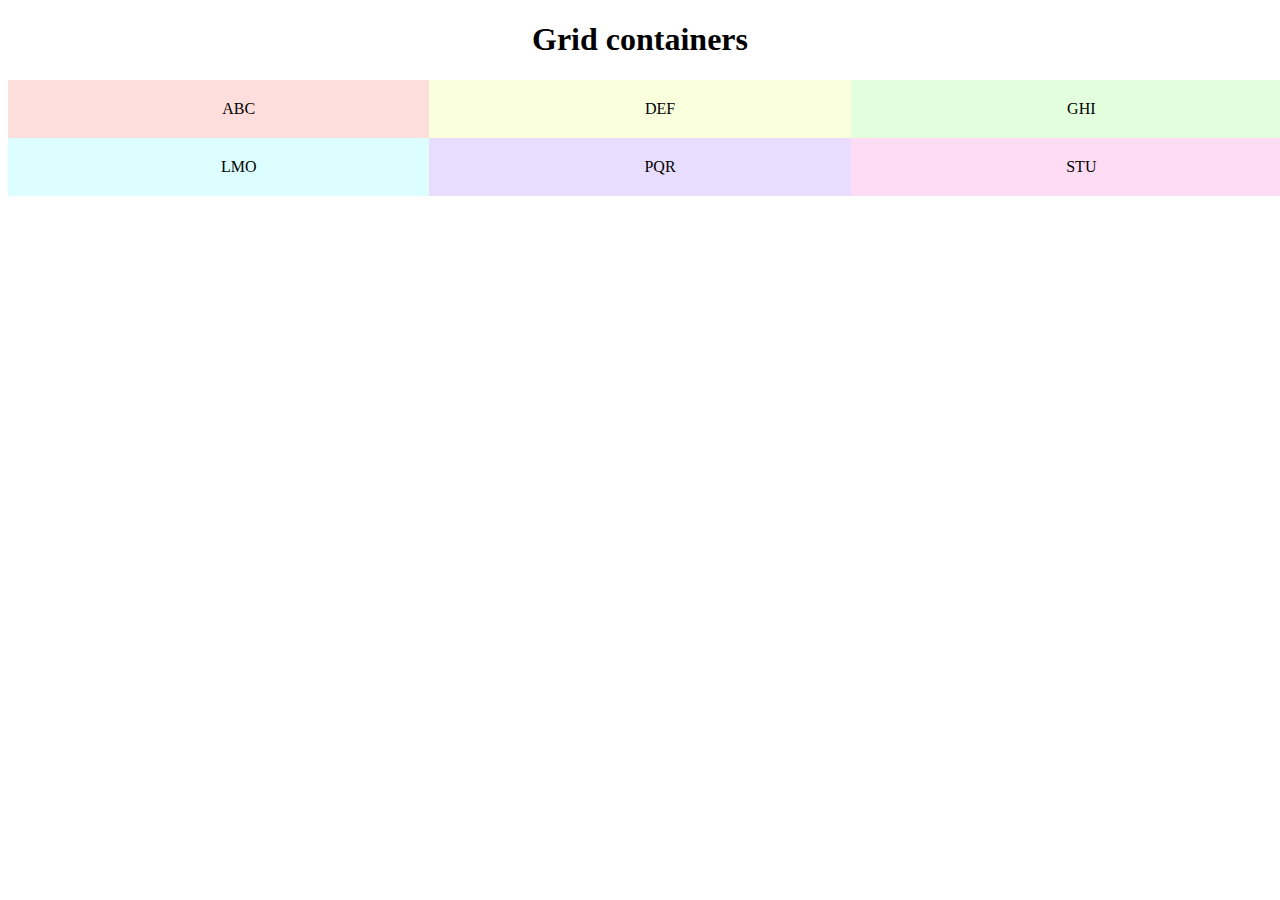
==== index.html @ 9186f8e0 "project setup for grid layouts" ====
<!DOCTYPE html>
<html lang="en">
<head>
    <meta charset="UTF-8">
    <meta name="viewport" content="width=device-width, initial-scale=1.0">
    <title>Grid templates</title>
    <link rel="stylesheet" href="styles.css">
</head>
<body>
    <div class="main_container">
        <h1>Grid containers</h1>

        <div class="grid__container">
            <div class="item_1 common">ABC</div>
            <div class="item_2 common">DEF</div>
            <div class="item_3 common">GHI</div>
            <div class="item_4 common">LMO</div>
            <div class="item_5 common">PQR</div>
            <div class="item_6 common">STU</div>
        </div>
    </div>
</body>
</html>
---- styles.css ----
.main_container {
    text-align: center;
}
.common {
    width: 100%;
    padding: 20px;
}
.grid__container {
    display: grid;
    grid-template-columns: repeat(3, 1fr);
    grid-auto-rows: repeat(2, 1fr);
    justify-items: stretch;
    align-items: stretch;
}
.item_1 {
    background: #fedddd;
}
.item_2 {
    background: #f9fedd;
}
.item_3 {
    background: #e2fedd;
}
.item_4 {
    background: #ddfefe;
}
.item_5 {
    background: #e9ddfe;
}
.item_6 {
    background: #feddf4;
}
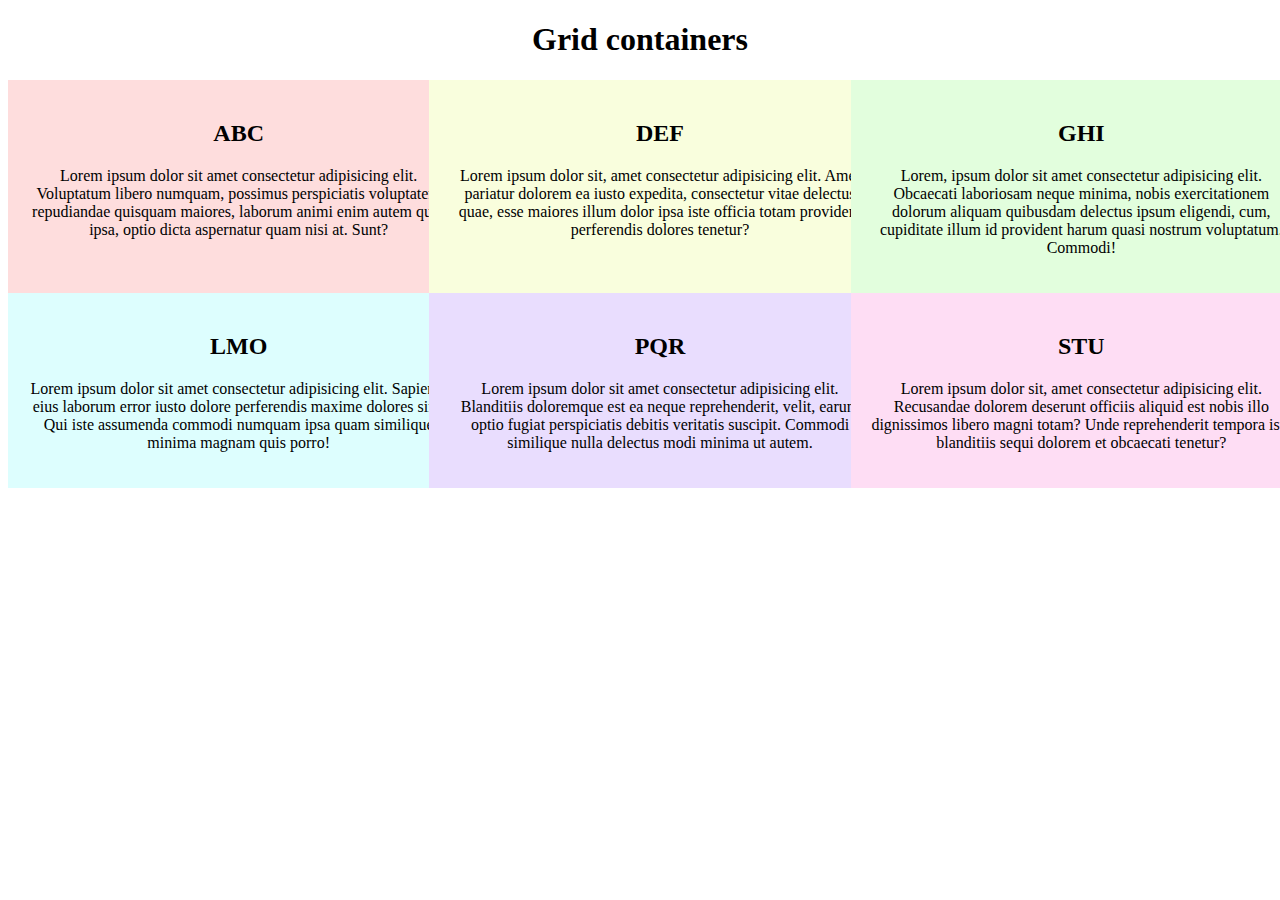
==== commit aa2ab4e4: "practive branch" ====
--- a/index.html
+++ b/index.html
@@ -11,12 +11,30 @@
         <h1>Grid containers</h1>
 
         <div class="grid__container">
-            <div class="item_1 common">ABC</div>
-            <div class="item_2 common">DEF</div>
-            <div class="item_3 common">GHI</div>
-            <div class="item_4 common">LMO</div>
-            <div class="item_5 common">PQR</div>
-            <div class="item_6 common">STU</div>
+            <div class="item_1 common">
+                <h2>ABC</h2>
+                <p>Lorem ipsum dolor sit amet consectetur adipisicing elit. Voluptatum libero numquam, possimus perspiciatis voluptatem repudiandae quisquam maiores, laborum animi enim autem quas ipsa, optio dicta aspernatur quam nisi at. Sunt?</p>
+            </div>
+            <div class="item_2 common">
+                <h2>DEF</h2>
+                <p>Lorem ipsum dolor sit, amet consectetur adipisicing elit. Amet pariatur dolorem ea iusto expedita, consectetur vitae delectus quae, esse maiores illum dolor ipsa iste officia totam provident perferendis dolores tenetur?</p>
+            </div>
+            <div class="item_3 common">
+                <h2>GHI</h2>
+                <p>Lorem, ipsum dolor sit amet consectetur adipisicing elit. Obcaecati laboriosam neque minima, nobis exercitationem dolorum aliquam quibusdam delectus ipsum eligendi, cum, cupiditate illum id provident harum quasi nostrum voluptatum. Commodi!</p>
+            </div>
+            <div class="item_4 common">
+                <h2>LMO</h2>
+                <p>Lorem ipsum dolor sit amet consectetur adipisicing elit. Sapiente eius laborum error iusto dolore perferendis maxime dolores sint. Qui iste assumenda commodi numquam ipsa quam similique minima magnam quis porro!</p>
+            </div>
+            <div class="item_5 common">
+                <h2>PQR</h2>
+                <p>Lorem ipsum dolor sit amet consectetur adipisicing elit. Blanditiis doloremque est ea neque reprehenderit, velit, earum optio fugiat perspiciatis debitis veritatis suscipit. Commodi similique nulla delectus modi minima ut autem.</p>
+            </div>
+            <div class="item_6 common">
+                <h2>STU</h2>
+                <p>Lorem ipsum dolor sit, amet consectetur adipisicing elit. Recusandae dolorem deserunt officiis aliquid est nobis illo dignissimos libero magni totam? Unde reprehenderit tempora iste blanditiis sequi dolorem et obcaecati tenetur?</p>
+            </div>
         </div>
     </div>
 </body>
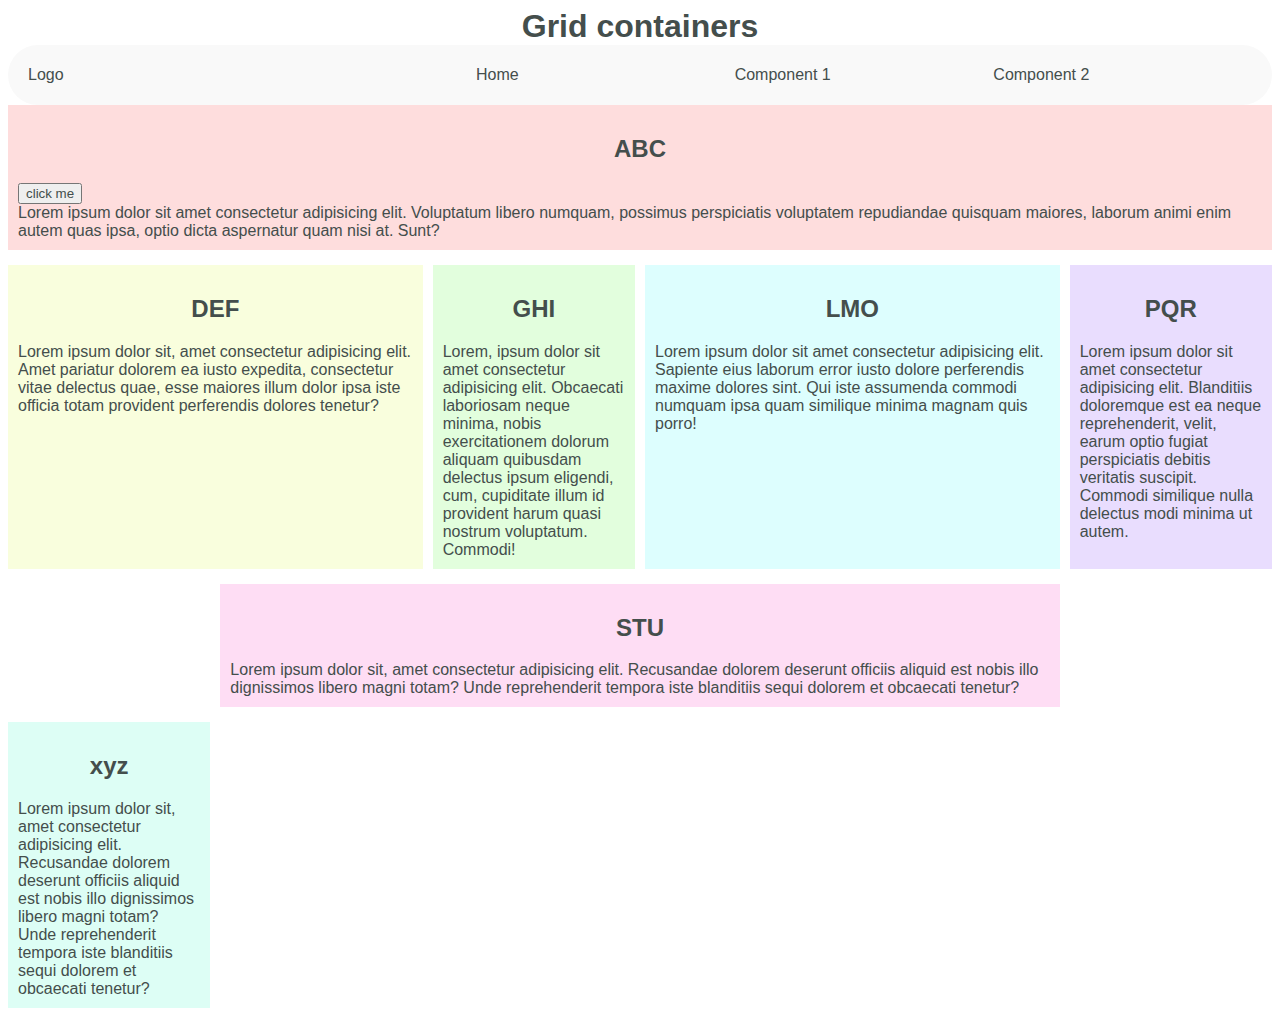
==== commit ec40a698: "used fetch function and learn how to use chart js" ====
--- a/index.html
+++ b/index.html
@@ -10,9 +10,25 @@
     <div class="main_container">
         <h1>Grid containers</h1>
 
+        <!-- Navigation -->
+        <nav class="nav">
+            <div class="logo">
+                <a href="/index.html">Logo</a>
+            </div>
+
+            <ul>
+                <li><a href="index.html">Home</a></li>
+                <li><a href="./comp1.html">Component 1</a></li>
+                <li><a href="./comp2.html">Component 2</a></li>
+
+            </ul>
+        </nav>
+
         <div class="grid__container">
             <div class="item_1 common">
                 <h2>ABC</h2>
+                <button id="fetch">click me</button>
+                <img src="" id="card" style="width: 200px" />
                 <p>Lorem ipsum dolor sit amet consectetur adipisicing elit. Voluptatum libero numquam, possimus perspiciatis voluptatem repudiandae quisquam maiores, laborum animi enim autem quas ipsa, optio dicta aspernatur quam nisi at. Sunt?</p>
             </div>
             <div class="item_2 common">
@@ -35,7 +51,12 @@
                 <h2>STU</h2>
                 <p>Lorem ipsum dolor sit, amet consectetur adipisicing elit. Recusandae dolorem deserunt officiis aliquid est nobis illo dignissimos libero magni totam? Unde reprehenderit tempora iste blanditiis sequi dolorem et obcaecati tenetur?</p>
             </div>
+            <div class="item_7 common">
+                <h2>xyz</h2>
+                <p>Lorem ipsum dolor sit, amet consectetur adipisicing elit. Recusandae dolorem deserunt officiis aliquid est nobis illo dignissimos libero magni totam? Unde reprehenderit tempora iste blanditiis sequi dolorem et obcaecati tenetur?</p>
+            </div>
         </div>
     </div>
+    <script src="script.js"></script>
 </body>
 </html>--- a/styles.css
+++ b/styles.css
@@ -1,32 +1,124 @@
-.main_container {
+* {
+    font-family: 'Segoe UI', Tahoma, Geneva, Verdana, sans-serif;
+    box-sizing: border-box;
+    color: #444e4c;
+}
+h1, p {
+    margin: 0;
+}
+ul {
+    list-style-type: none;
+}
+a {
+    text-decoration: none;
+}
+.main_container h1{
     text-align: center;
 }
+.main_container h2{
+    text-align: center;
+}
+/* Navigation */
+.nav {
+    width: 100%;
+    display: grid;
+    grid-template-columns: 1fr 2fr;
+    align-items: center;
+    background: #f9f9f9;
+    border-radius: 50px;
+    padding: 5px 20px;
+}
+.nav ul {
+    display: grid;
+    grid-template-columns: repeat(3, 1fr);
+}
+.nav ul li a{
+    transition: all 0.4s ease-in-out;
+}
+.nav ul li a:hover{
+    color: #c3a9f0;
+    font-weight: 600;
+    transition: all 0.4s ease-in-out;
+}
+/* ------------------- */
+/* common classes */
 .common {
     width: 100%;
-    padding: 20px;
+    padding: 10px;
 }
+.grid__container_layouts {
+    display: grid;
+}
+/*  */
 .grid__container {
     display: grid;
-    grid-template-columns: repeat(3, 1fr);
-    grid-auto-rows: repeat(2, 1fr);
-    justify-items: stretch;
-    align-items: stretch;
+    grid-template-columns: repeat(auto-fill, minmax(min(200px, 100%), 1fr));
+    grid-auto-rows: auto;
+    column-gap: 10px;
+    row-gap: 15px;
+    grid-template-areas: "header header header header header header"
+                         "main main main . . sidebar"
+                         "footer footer footer footer footer footer"
+                         "footerBelow . . . . .";
+    grid-auto-columns: 1fr;
 }
 .item_1 {
+    overflow: hidden;
     background: #fedddd;
+    grid-area: header;
 }
 .item_2 {
     background: #f9fedd;
+    grid-column: 1/3;
 }
 .item_3 {
     background: #e2fedd;
+
 }
 .item_4 {
     background: #ddfefe;
+    grid-column: 4 / 6;
 }
 .item_5 {
     background: #e9ddfe;
+    grid-area: sidebar;
 }
 .item_6 {
     background: #feddf4;
+    grid-area: footer;
+    grid-column: 2 / 6;
+}
+.item_7 {
+    background: #ddfef5;
+    grid-area: footerBelow;
+}
+
+/* Layout 1 */
+.l1_main_container {
+    grid-template-columns: repeat(3, 1fr);
+    grid-template-rows: 100px 300px;
+}
+.item_l1_a {
+    grid-column: 1 / 3;
+    background: #e2fedd;
+    padding: 5px 10px;
+}
+.item_l1_a h1 {
+    text-align: left;
+    font-family: 'Times New Roman', Times, serif;
+}
+.item_l1_a p {
+    text-align: left;
+    font-family: 'Times New Roman', Times, serif;
+}
+.item_l1_b {
+    background: #c3a9f0;
+}
+.item_l1_c {
+    background: #f9fedd;
+}
+.item_l1_d {
+    grid-column: 3 / 4;
+    grid-row: 1 / 3;
+    background: #ddfef5;
 }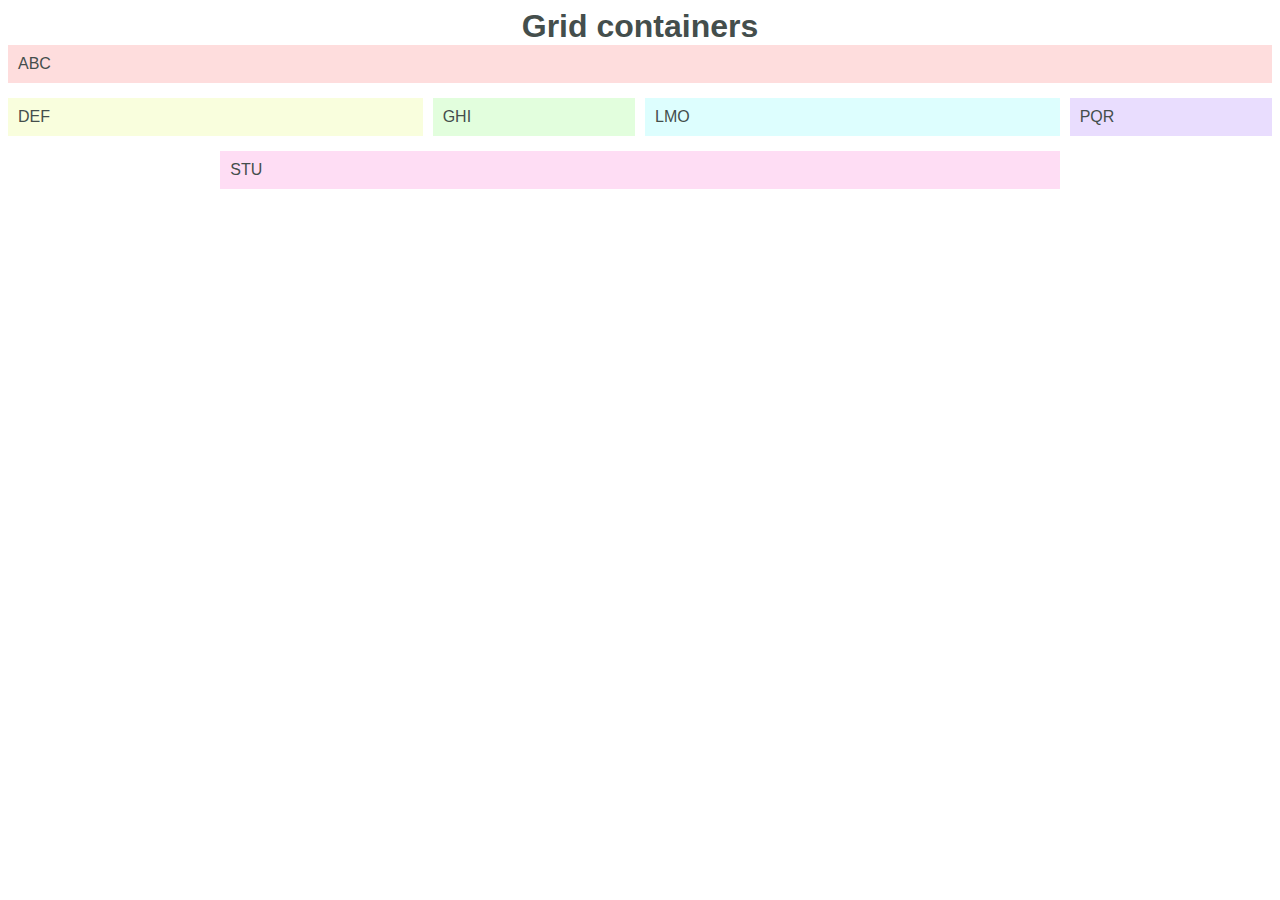
==== commit c89a7b67: "dummy data" ====
--- a/index.html
+++ b/index.html
@@ -10,53 +10,22 @@
     <div class="main_container">
         <h1>Grid containers</h1>
 
-        <!-- Navigation -->
-        <nav class="nav">
-            <div class="logo">
-                <a href="/index.html">Logo</a>
-            </div>
-
-            <ul>
-                <li><a href="index.html">Home</a></li>
-                <li><a href="./comp1.html">Component 1</a></li>
-                <li><a href="./comp2.html">Component 2</a></li>
-
-            </ul>
-        </nav>
-
         <div class="grid__container">
-            <div class="item_1 common">
-                <h2>ABC</h2>
-                <button id="fetch">click me</button>
-                <img src="" id="card" style="width: 200px" />
-                <p>Lorem ipsum dolor sit amet consectetur adipisicing elit. Voluptatum libero numquam, possimus perspiciatis voluptatem repudiandae quisquam maiores, laborum animi enim autem quas ipsa, optio dicta aspernatur quam nisi at. Sunt?</p>
-            </div>
-            <div class="item_2 common">
-                <h2>DEF</h2>
-                <p>Lorem ipsum dolor sit, amet consectetur adipisicing elit. Amet pariatur dolorem ea iusto expedita, consectetur vitae delectus quae, esse maiores illum dolor ipsa iste officia totam provident perferendis dolores tenetur?</p>
-            </div>
-            <div class="item_3 common">
-                <h2>GHI</h2>
-                <p>Lorem, ipsum dolor sit amet consectetur adipisicing elit. Obcaecati laboriosam neque minima, nobis exercitationem dolorum aliquam quibusdam delectus ipsum eligendi, cum, cupiditate illum id provident harum quasi nostrum voluptatum. Commodi!</p>
-            </div>
-            <div class="item_4 common">
-                <h2>LMO</h2>
-                <p>Lorem ipsum dolor sit amet consectetur adipisicing elit. Sapiente eius laborum error iusto dolore perferendis maxime dolores sint. Qui iste assumenda commodi numquam ipsa quam similique minima magnam quis porro!</p>
-            </div>
-            <div class="item_5 common">
-                <h2>PQR</h2>
-                <p>Lorem ipsum dolor sit amet consectetur adipisicing elit. Blanditiis doloremque est ea neque reprehenderit, velit, earum optio fugiat perspiciatis debitis veritatis suscipit. Commodi similique nulla delectus modi minima ut autem.</p>
-            </div>
-            <div class="item_6 common">
-                <h2>STU</h2>
-                <p>Lorem ipsum dolor sit, amet consectetur adipisicing elit. Recusandae dolorem deserunt officiis aliquid est nobis illo dignissimos libero magni totam? Unde reprehenderit tempora iste blanditiis sequi dolorem et obcaecati tenetur?</p>
-            </div>
-            <div class="item_7 common">
-                <h2>xyz</h2>
-                <p>Lorem ipsum dolor sit, amet consectetur adipisicing elit. Recusandae dolorem deserunt officiis aliquid est nobis illo dignissimos libero magni totam? Unde reprehenderit tempora iste blanditiis sequi dolorem et obcaecati tenetur?</p>
-            </div>
+            <div class="item_1 common">ABC</div>
+            <div class="item_2 common">DEF</div>
+            <div class="item_3 common">GHI</div>
+            <div class="item_4 common">LMO</div>
+            <div class="item_5 common">PQR</div>
+            <div class="item_6 common">STU</div>
         </div>
     </div>
-    <script src="script.js"></script>
+    <script>
+        async function fetchData() {
+            const res = await fetch('');
+            const data = await res.json();
+            
+            console.log(data);
+        }
+    </script>
 </body>
 </html>